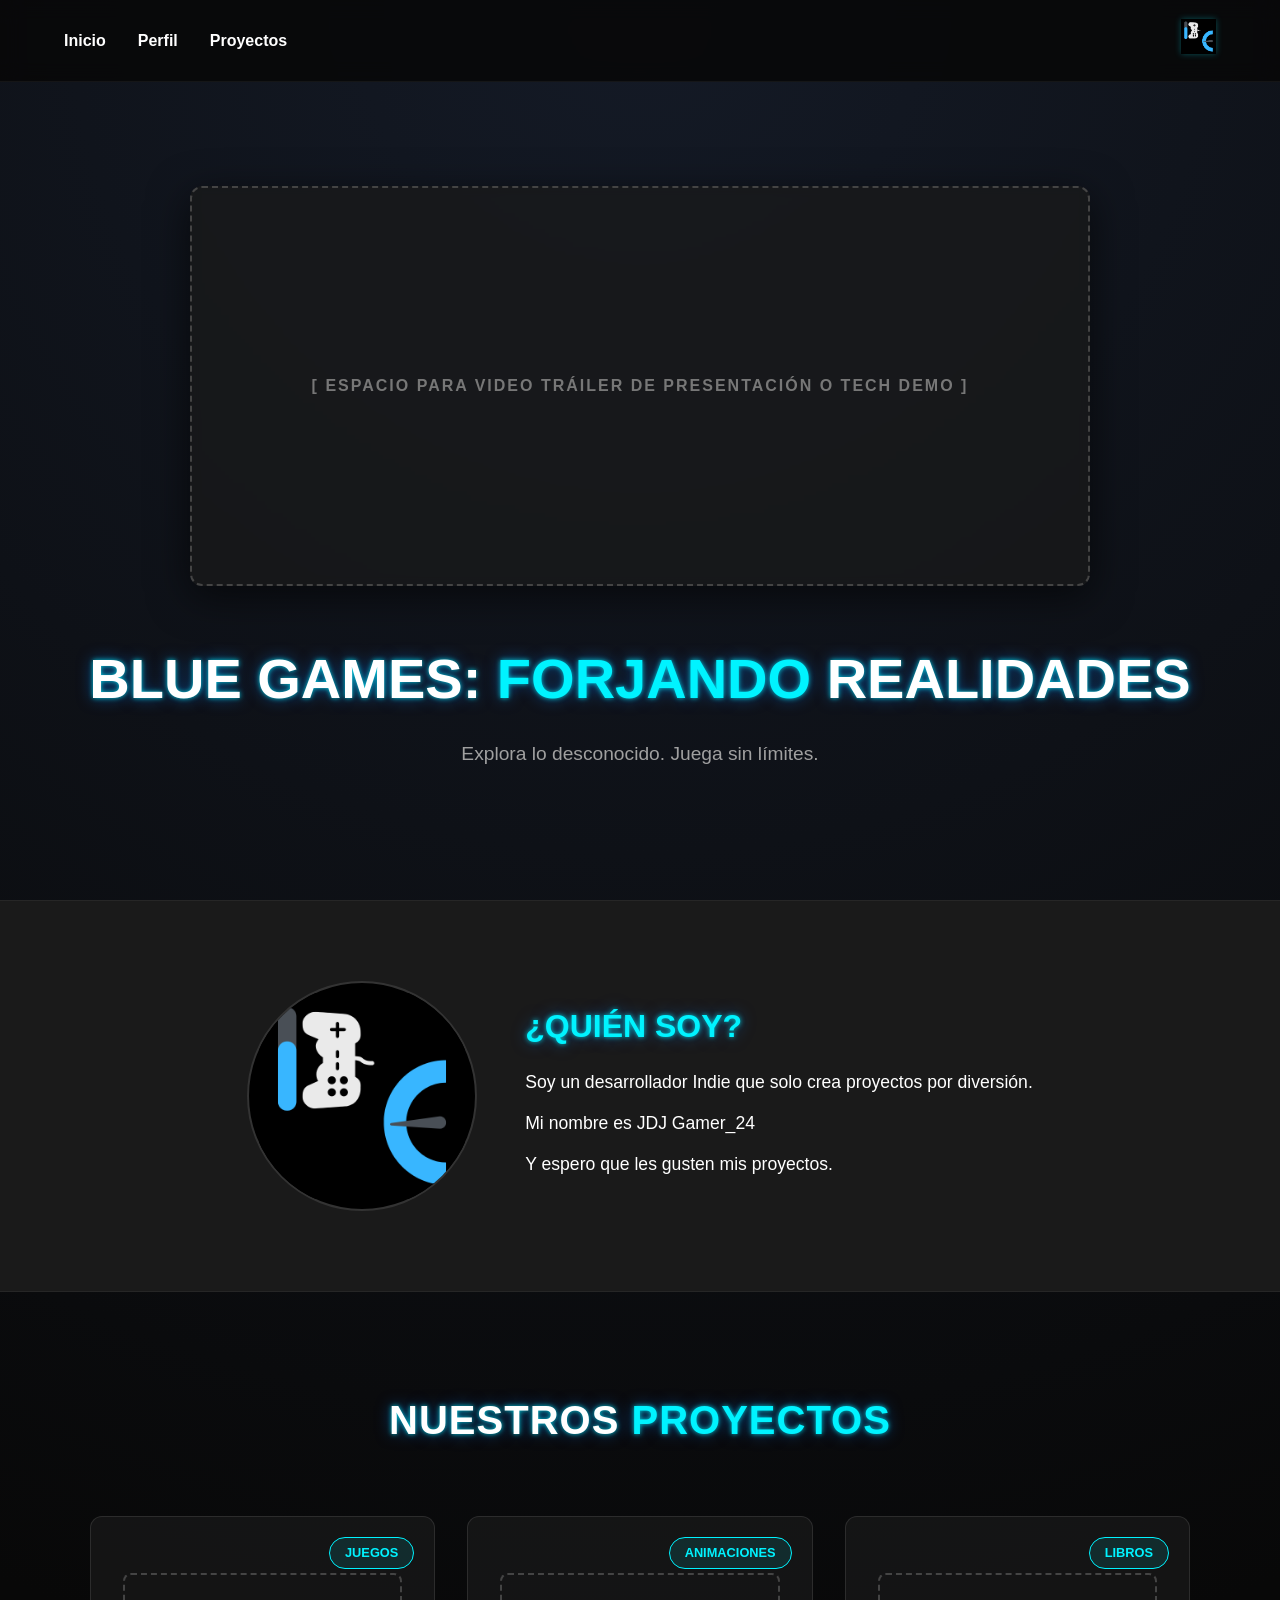
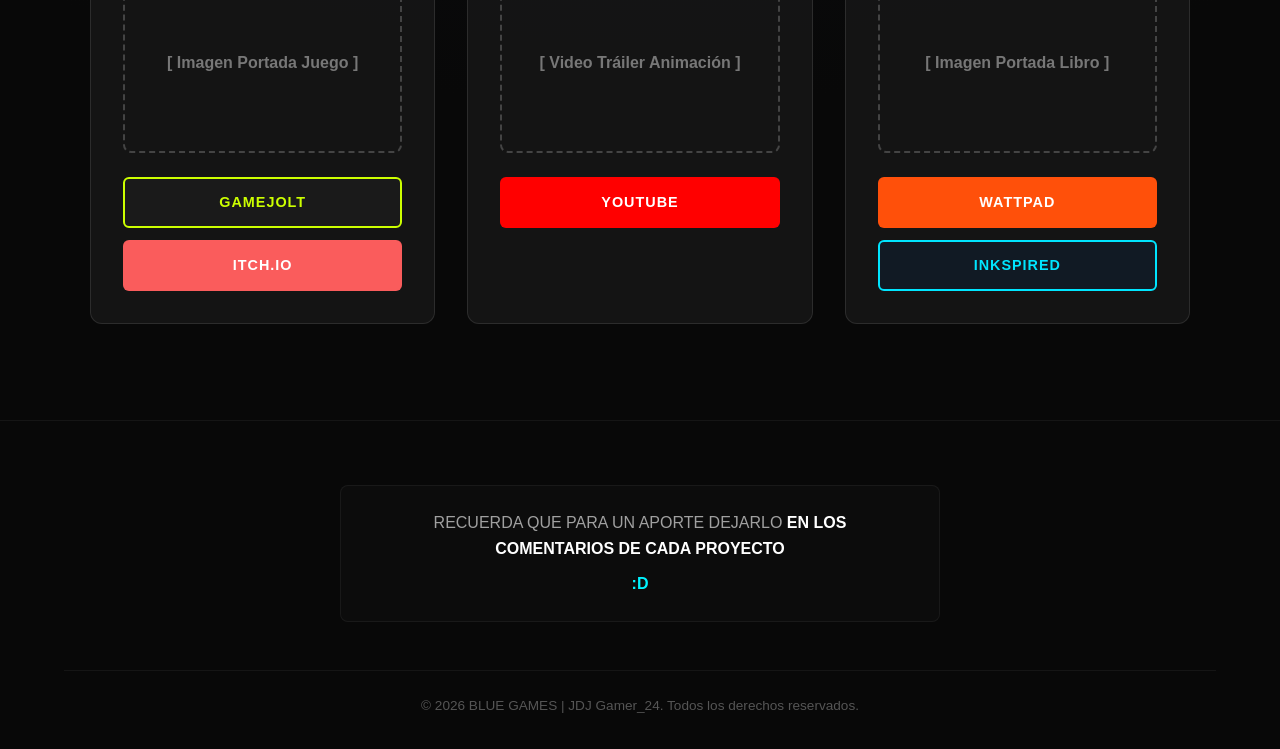
==== index.html @ 0a6d4063 "Mejoras en el diseño y actualización de Logo" ====
<!DOCTYPE html>
<html lang="es">
<head>
    <meta charset="UTF-8">
    <meta name="viewport" content="width=device-width, initial-scale=1.0">
    
    <title>Blue Games</title>
    
    <link rel="icon" type="image/png" href="assets/favicon.png?v=2">
    
    <link rel="stylesheet" href="css/style.css">
</head>
<body>

    <header>
        <nav>
            <ul>
                <li><a href="#inicio">Inicio</a></li>
                <li><a href="#sobre-mi">Perfil</a></li>
                <li><a href="#proyectos">Proyectos</a></li>
            </ul>
        </nav>
    <div class="logo-container">
        <img src="assets/favicon.png" alt="Logotipo Blue Games" class="logo-img">
    </div>
    </header>

    <section id="inicio" class="hero">
        <div class="hero-media-placeholder">
            [ Espacio para Video Tráiler de Presentación o Tech Demo ]
        </div>
        
        <h1>BLUE GAMES: <span>FORJANDO</span> REALIDADES</h1>
        <p>Explora lo desconocido. Juega sin límites.</p>
    </section>

    <section id="sobre-mi" class="about-section">
        <div class="about-container">
            <div class="profile-img-placeholder">
                <img src="assets/favicon.png" alt="Logotipo Blue Games" class="profile-avatar">
            </div>
            <div class="about-text">
                <h2>¿QUIÉN SOY?</h2>
                <p>Soy un desarrollador Indie que solo crea proyectos por diversión.</p>
                <p>Mi nombre es JDJ Gamer_24</p>
                <p>Y espero que les gusten mis proyectos.</p>
            </div>
        </div>
    </section>

    <section id="proyectos" class="games-section">
        <h2 class="section-title">NUESTROS <span>PROYECTOS</span></h2>
        
        <div class="games-grid">
            
            <div class="project-card">
                <span class="project-type-label">Juegos</span>
                <div class="project-media-placeholder">
                    [ Imagen Portada Juego ]
                </div>
                <div class="platform-btn-group">
                    <a href="https://gamejolt.com/" class="platform-btn btn-gamejolt" target="_blank">GAMEJOLT</a>
                    <a href="https://itch.io/" class="platform-btn btn-itchio" target="_blank">ITCH.IO</a>
                </div>
            </div>

            <div class="project-card">
                <span class="project-type-label">Animaciones</span>
                <div class="project-media-placeholder">
                    [ Video Tráiler Animación ]
                </div>
                <div class="platform-btn-group">
                    <a href="https://youtube.com/" class="platform-btn btn-youtube" target="_blank">YOUTUBE</a>
                </div>
            </div>

            <div class="project-card">
                <span class="project-type-label">Libros</span>
                <div class="project-media-placeholder">
                    [ Imagen Portada Libro ]
                </div>
                <div class="platform-btn-group">
                    <a href="https://wattpad.com/" class="platform-btn btn-wattpad" target="_blank">WATTPAD</a>
                    <a href="https://getinkspired.com/" class="platform-btn btn-inkspired" target="_blank">INKSPIRED</a>
                </div>
            </div>

        </div>
    </section>

    <footer>
        <div class="footer-content">
            <div class="reminder-box">
                <p class="reminder-text">
                    RECUERDA QUE PARA UN APORTE DEJARLO <strong>EN LOS COMENTARIOS DE CADA PROYECTO</strong>
                    <span class="smile">:D</span>
                </p>
            </div>
        </div>
        
        <div class="footer-bottom">
            <p class="footer-credit">&copy; 2026 BLUE GAMES | JDJ Gamer_24. Todos los derechos reservados.</p>
        </div>
    </footer>

    <script src="js/script.js"></script>
</body>
</html>
---- css/style.css ----
/* ==============================
    ESTILOS CSS 
    ============================== */
:root {
    --primary-blue: #007BFF;
    --neon-blue: #00F3FF; 
    --dark-bg: #080808;
    --dark-card-bg: #1a1a1a;
    --text-light: #ffffff;
    --text-muted: #a0a0a0;
    --glass-bg: rgba(26, 26, 26, 0.7);
    --glass-border: rgba(255, 255, 255, 0.1);
    
    /* Brillo de cajas */
    --neon-box-glow: 0 0 15px rgba(0, 243, 255, 0.3), 0 0 30px rgba(0, 123, 255, 0.2);
    
    /* --- NEÓN NIVEL 3 (El que elegiste) --- */
    --subtle-text-glow: 0 0 5px rgba(0, 243, 255, 0.8), 0 0 15px rgba(0, 123, 255, 0.5);
}

html {
    /* Desplazamiento suave al hacer clic en el menú */
    scroll-behavior: smooth;
    /* Evita que el header fijo tape el título al desplazarse */
    scroll-padding-top: 80px; 
}

* {
    margin: 0;
    padding: 0;
    box-sizing: border-box;
    font-family: 'Segoe UI', Tahoma, Geneva, Verdana, sans-serif;
}

body {
    background-color: var(--dark-bg);
    color: var(--text-light);
    line-height: 1.6;
    background-image: radial-gradient(circle at top, #141a26 0%, var(--dark-bg) 70%);
    overflow-x: hidden;
}

/* --- Cabecera --- */
header {
    background-color: rgba(8, 8, 8, 0.85); /* Un poco más oscuro para mejor lectura del menú */
    padding: 1.2rem 5%;
    display: flex;
    justify-content: space-between; 
    align-items: center;
    border-bottom: 1px solid rgba(255, 255, 255, 0.05);
    position: fixed;
    top: 0;
    width: 100%;
    z-index: 100;
    backdrop-filter: blur(10px);
}

nav ul {
    list-style: none;
    display: flex;
    gap: 2rem;
}

nav a {
    color: var(--text-light);
    text-decoration: none;
    font-weight: 600;
    transition: color 0.3s ease;
}

nav a:hover {
    color: var(--neon-blue);
}

.logo-img {
    height: 35px;
    filter: drop-shadow(0 0 3px rgba(0, 243, 255, 0.3)); 
}

/* --- Sección Principal ("Hero") --- */
.hero {
    display: flex;
    flex-direction: column;
    align-items: center;
    justify-content: center;
    text-align: center;
    min-height: 100vh;
    padding: 7rem 5% 3rem 5%;
    position: relative;
}

.hero-media-placeholder {
    background-color: var(--glass-bg);
    border: 2px dashed #444;
    display: flex;
    align-items: center;
    justify-content: center;
    color: #777;
    font-weight: bold;
    text-transform: uppercase;
    letter-spacing: 2px;
    width: 100%;
    max-width: 900px;
    height: 400px;
    border-radius: 12px;
    margin-bottom: 3rem;
    box-shadow: 0px 10px 40px rgba(0, 0, 0, 0.6);
    backdrop-filter: blur(5px);
    transition: all 0.3s ease;
    overflow: hidden;
}

.hero-media-placeholder:hover {
    border-color: var(--neon-blue);
    box-shadow: var(--neon-box-glow);
}

.hero h1 {
    font-size: 3.5rem;
    margin-bottom: 1rem;
    text-transform: uppercase;
    color: var(--text-light);
    font-weight: 800;
    text-shadow: var(--subtle-text-glow);
}

.hero h1 span {
    color: var(--neon-blue); 
}

.hero p {
    color: var(--text-muted);
    max-width: 700px;
    margin-bottom: 0.5rem;
    font-size: 1.2rem;
}

/* --- Sección Sobre Mí --- */
.about-section {
    padding: 5rem 5%;
    background-color: var(--dark-card-bg);
    border-top: 1px solid rgba(255, 255, 255, 0.05);
    border-bottom: 1px solid rgba(255, 255, 255, 0.05);
}

.about-container {
    display: flex;
    align-items: center;
    justify-content: center;
    gap: 3rem; /* ANTES: 4rem (reducido para equilibrar el logo más grande) */
    max-width: 1000px;
    margin: 0 auto;
}

.profile-img-placeholder {
    width: 230px;
    height: 230px;
    
    border-radius: 50%;
    background-color: #000000; /* Antes era var(--glass-bg) */
    
    border: 2px solid #333;
    display: flex;
    align-items: center;
    justify-content: center;
    color: #777;
    flex-shrink: 0;
    transition: border-color 0.3s ease;
    overflow: hidden;
}

/* Asegura que la imagen llene el nuevo tamaño del contenedor sin recortarse mal */
.profile-img-placeholder img {
    width: 100%;
    height: 100%;
    object-fit: contain; /* Muestra el logo completo maximizando su tamaño */
    padding: 10px; /* Pequeño margen interno para que no toque los bordes del círculo */
}

.profile-img-placeholder:hover {
    border-color: var(--neon-blue);
    box-shadow: var(--neon-box-glow);
}

.about-text h2 {
    font-size: 2rem;
    color: var(--neon-blue); 
    margin-bottom: 1rem;
    text-transform: uppercase;
    text-shadow: var(--subtle-text-glow);
}

.about-text p {
    font-size: 1.1rem;
    color: var(--text-light);
    margin-bottom: 0.8rem;
}

/* --- Sección de Mis Proyectos --- */
.games-section {
    padding: 6rem 5%;
}

.section-title {
    text-align: center;
    font-size: 2.5rem;
    margin-bottom: 4rem;
    color: var(--text-light);
    text-transform: uppercase;
    letter-spacing: 1px;
    text-shadow: var(--subtle-text-glow);
}

.section-title span {
    color: var(--neon-blue); 
}

.games-grid {
    display: grid;
    grid-template-columns: repeat(3, 1fr);
    gap: 2rem;
    max-width: 1100px;
    margin: 0 auto;
}

.project-card {
    background-color: var(--glass-bg);
    border: 1px solid var(--glass-border);
    border-radius: 12px;
    padding: 2rem;
    text-align: center;
    transition: transform 0.3s ease, border-color 0.3s ease, box-shadow 0.3s ease;
    position: relative;
}

.project-card:hover {
    transform: translateY(-8px);
    border-color: var(--neon-blue);
    box-shadow: var(--neon-box-glow);
}

.project-type-label {
    background-color: rgba(0, 243, 255, 0.1);
    color: var(--neon-blue);
    padding: 5px 15px;
    border-radius: 20px;
    text-transform: uppercase;
    font-weight: 700;
    font-size: 0.8rem;
    position: absolute;
    top: 20px;
    right: 20px;
    border: 1px solid var(--neon-blue);
}

.project-media-placeholder {
    height: 180px;
    border: 2px dashed #444;
    display: flex;
    align-items: center;
    justify-content: center;
    color: #777;
    font-weight: bold;
    margin-top: 1.5rem;
    margin-bottom: 1.5rem;
    border-radius: 8px;
    overflow: hidden; 
}

/* --- BOTONES DE PLATAFORMAS --- */
.platform-btn-group {
    display: flex;
    flex-direction: column;
    gap: 12px;
    margin-top: 1rem;
}

.platform-btn {
    padding: 12px;
    text-decoration: none;
    border-radius: 6px;
    font-weight: 800;
    text-transform: uppercase;
    transition: all 0.3s ease;
    font-size: 0.9rem;
    letter-spacing: 1px;
    border: 2px solid transparent;
}

.btn-gamejolt { background-color: #1a1a1a; color: #ccff00; border-color: #ccff00; }
.btn-gamejolt:hover { background-color: #ccff00; color: #000; box-shadow: 0 0 15px rgba(204, 255, 0, 0.4); }

.btn-itchio { background-color: #fa5c5c; color: #ffffff; }
.btn-itchio:hover { background-color: #e04a4a; box-shadow: 0 0 15px rgba(250, 92, 92, 0.5); }

.btn-youtube { background-color: #ff0000; color: #ffffff; }
.btn-youtube:hover { background-color: #cc0000; box-shadow: 0 0 15px rgba(255, 0, 0, 0.5); }

.btn-wattpad { background-color: #ff500a; color: #ffffff; }
.btn-wattpad:hover { background-color: #e04608; box-shadow: 0 0 15px rgba(255, 80, 10, 0.5); }

.btn-inkspired { background-color: #111a24; color: #00e5ff; border-color: #00e5ff; }
.btn-inkspired:hover { background-color: #00e5ff; color: #000; box-shadow: 0 0 15px rgba(0, 229, 255, 0.4); }

/* --- Footer --- */
footer {
    padding: 4rem 5% 2rem 5%;
    background-color: var(--dark-bg);
    border-top: 1px solid rgba(255, 255, 255, 0.05);
    display: flex;
    flex-direction: column;
    align-items: center;
}

.footer-content {
    text-align: center;
    max-width: 600px;
    margin-bottom: 3rem;
}

.reminder-box {
    background-color: rgba(255, 255, 255, 0.02);
    border: 1px solid rgba(255, 255, 255, 0.05);
    padding: 1.5rem 2rem;
    border-radius: 8px;
}

.reminder-text {
    color: var(--text-muted);
    font-size: 1rem;
    line-height: 1.6;
}

.reminder-text strong {
    color: var(--text-light);
    font-weight: 600;
}

.smile {
    display: block;
    margin-top: 10px;
    color: var(--neon-blue);
    font-weight: bold;
}

.footer-bottom {
    width: 100%;
    border-top: 1px solid rgba(255, 255, 255, 0.05);
    padding-top: 1.5rem;
    text-align: center;
}

.footer-credit {
    font-size: 0.85rem;
    color: #555;
}

/* ==============================
    RESPONSIVIDAD (Móviles y Tablets)
    ============================== */
@media (max-width: 900px) {
    .games-grid {
        grid-template-columns: repeat(2, 1fr); /* 2 columnas en tablets */
    }
    
    .about-container {
        flex-direction: column;
        text-align: center;
        gap: 2rem;
    }

    .hero h1 {
        font-size: 2.8rem;
    }
}

@media (max-width: 600px) {
    .games-grid {
        grid-template-columns: 1fr; /* 1 columna en móviles */
    }

    .hero h1 {
        font-size: 2.2rem;
    }

    .hero p {
        font-size: 1rem;
    }

    .hero-media-placeholder {
        height: 250px;
    }

    nav ul {
        gap: 1rem;
    }

    header {
        flex-direction: column;
        gap: 15px;
    }
}
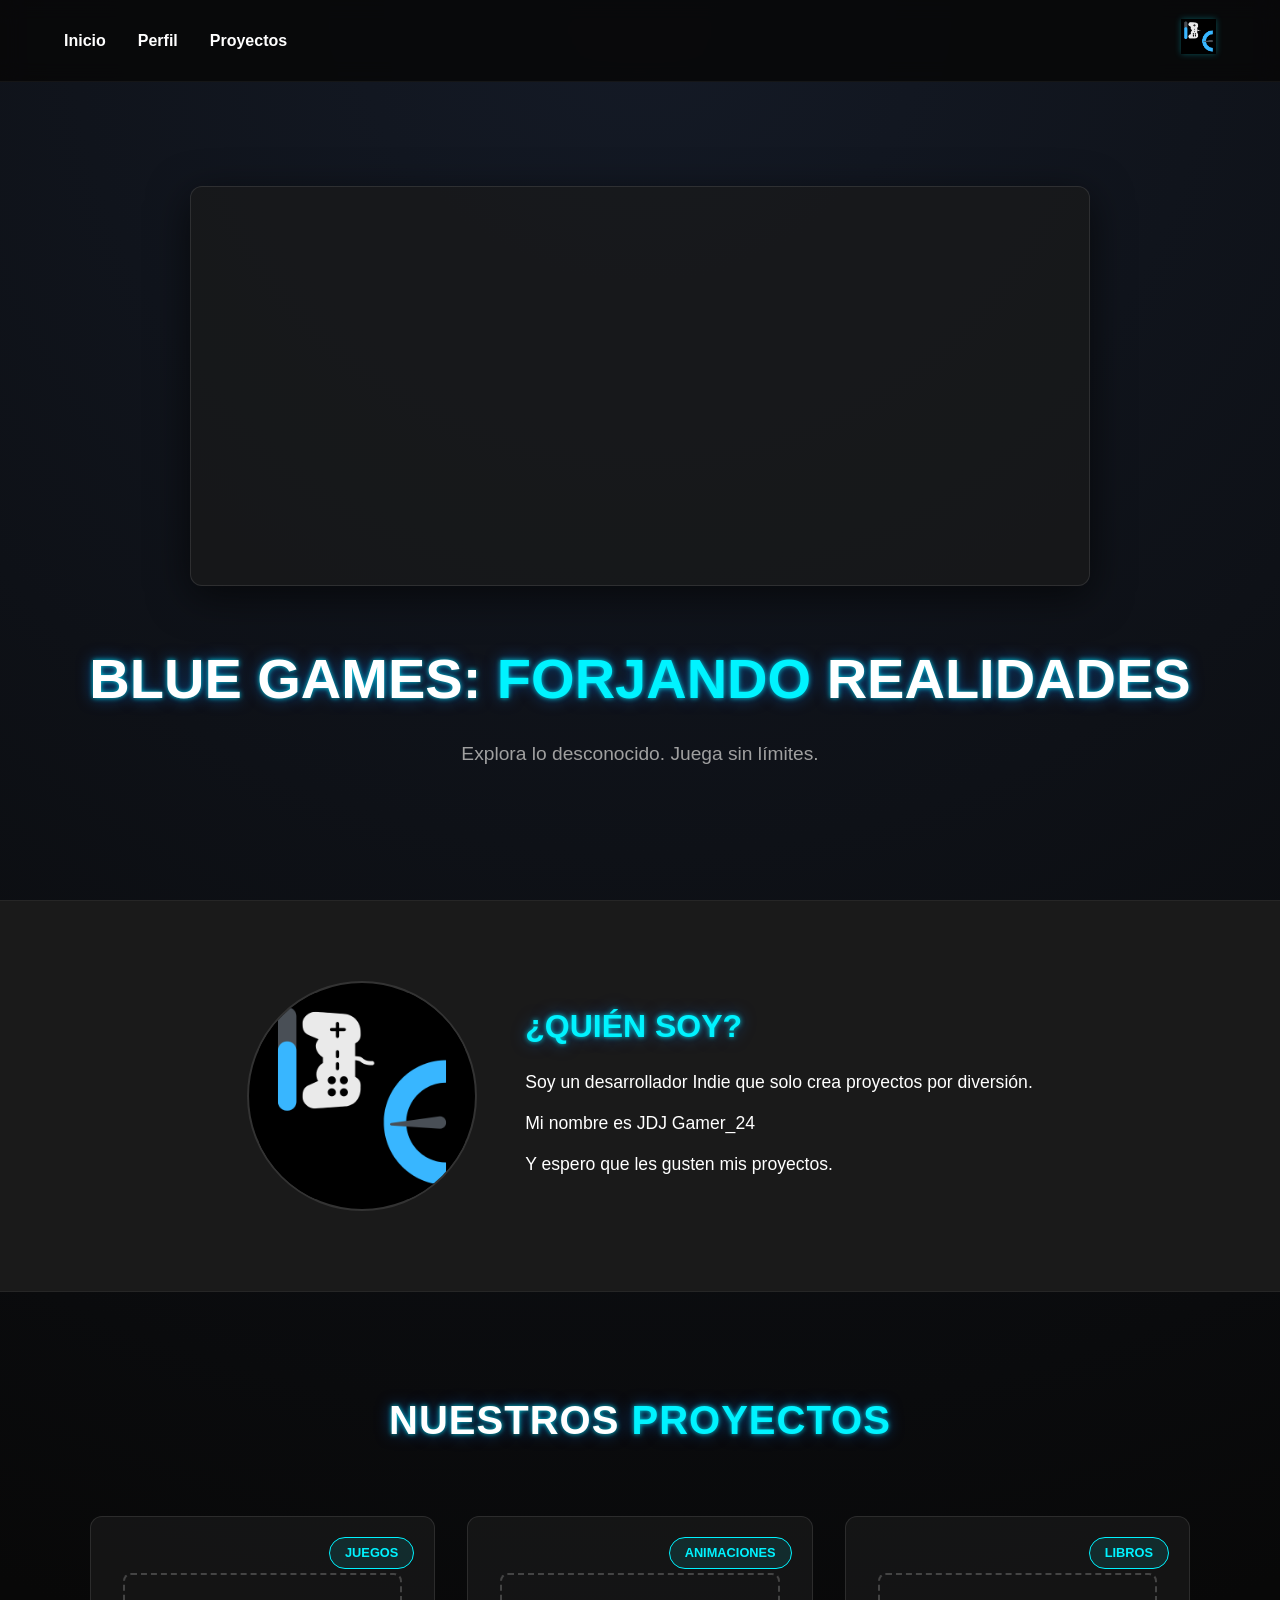
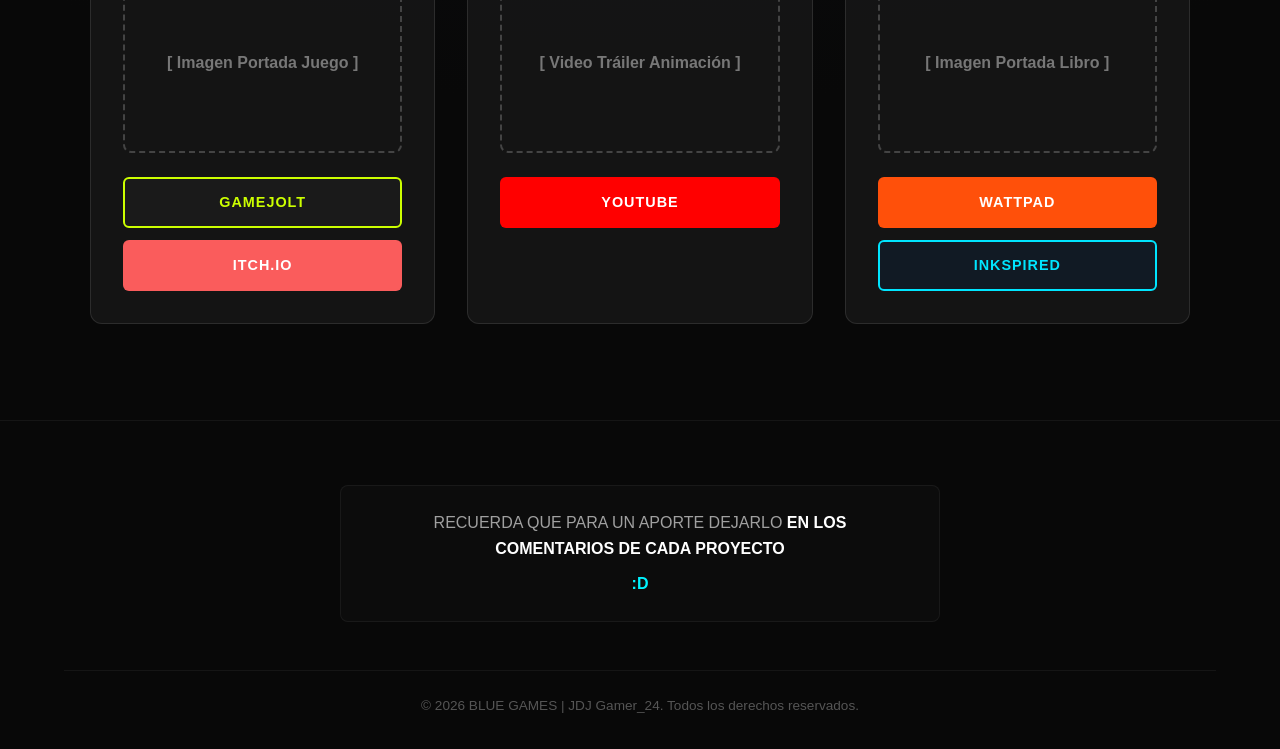
==== commit 6f1a18d1: "Se agrego trailer a la cabecera" ====
--- a/index.html
+++ b/index.html
@@ -4,7 +4,9 @@
     <meta charset="UTF-8">
     <meta name="viewport" content="width=device-width, initial-scale=1.0">
     
-    <title>Blue Games</title>
+    <title>Blue Games | Estudio Indie de Videojuegos</title>
+    <meta name="description" content="Blue Games es un estudio de desarrollo independiente creado por JDJ Gamer_24. Descubre nuestros proyectos, animaciones y juegos originales.">
+    <meta name="keywords" content="Blue Games, juegos indie, desarrollador independiente, JDJ Gamer_24, videojuegos, animaciones, libro">
     
     <link rel="icon" type="image/png" href="assets/favicon.png?v=2">
     
@@ -26,8 +28,11 @@
     </header>
 
     <section id="inicio" class="hero">
-        <div class="hero-media-placeholder">
-            [ Espacio para Video Tráiler de Presentación o Tech Demo ]
+        <div class="hero-video-container">
+            <video autoplay loop muted playsinline class="hero-video">
+                <source src="assets/trailer.mp4" type="video/mp4">
+                Tu navegador no soporta videos HTML5.
+            </video>
         </div>
         
         <h1>BLUE GAMES: <span>FORJANDO</span> REALIDADES</h1>
@@ -59,8 +64,8 @@
                     [ Imagen Portada Juego ]
                 </div>
                 <div class="platform-btn-group">
-                    <a href="https://gamejolt.com/" class="platform-btn btn-gamejolt" target="_blank">GAMEJOLT</a>
-                    <a href="https://itch.io/" class="platform-btn btn-itchio" target="_blank">ITCH.IO</a>
+                    <a href="https://gamejolt.com/@JDJGamer_24" class="platform-btn btn-gamejolt" target="_blank">GAMEJOLT</a>
+                    <a href="https://jdj-gamer-24.itch.io/" class="platform-btn btn-itchio" target="_blank">ITCH.IO</a>
                 </div>
             </div>
 
@@ -70,7 +75,7 @@
                     [ Video Tráiler Animación ]
                 </div>
                 <div class="platform-btn-group">
-                    <a href="https://youtube.com/" class="platform-btn btn-youtube" target="_blank">YOUTUBE</a>
+                    <a href="https://www.youtube.com/channel/UC-xmmpZB56kNmQFjm4UxVtw" class="platform-btn btn-youtube" target="_blank">YOUTUBE</a>
                 </div>
             </div>
 
@@ -80,8 +85,8 @@
                     [ Imagen Portada Libro ]
                 </div>
                 <div class="platform-btn-group">
-                    <a href="https://wattpad.com/" class="platform-btn btn-wattpad" target="_blank">WATTPAD</a>
-                    <a href="https://getinkspired.com/" class="platform-btn btn-inkspired" target="_blank">INKSPIRED</a>
+                    <a href="https://www.wattpad.com/user/JDJGamer_2416" class="platform-btn btn-wattpad" target="_blank">WATTPAD</a>
+                    <a href="https://getinkspired.com/u/jdj-gamer_21/" class="platform-btn btn-inkspired" target="_blank">INKSPIRED</a>
                 </div>
             </div>
 
--- a/css/style.css
+++ b/css/style.css
@@ -89,30 +89,29 @@
     position: relative;
 }
 
-.hero-media-placeholder {
-    background-color: var(--glass-bg);
-    border: 2px dashed #444;
-    display: flex;
-    align-items: center;
-    justify-content: center;
-    color: #777;
-    font-weight: bold;
-    text-transform: uppercase;
-    letter-spacing: 2px;
+.hero-video-container {
     width: 100%;
     max-width: 900px;
     height: 400px;
     border-radius: 12px;
     margin-bottom: 3rem;
+    background-color: var(--glass-bg);
+    border: 1px solid var(--glass-border); /* Borde sutil y elegante en vez de punteado */
     box-shadow: 0px 10px 40px rgba(0, 0, 0, 0.6);
-    backdrop-filter: blur(5px);
+    overflow: hidden; /* Esto es vital para que el video no tape las esquinas redondeadas */
     transition: all 0.3s ease;
-    overflow: hidden;
-}
-
-.hero-media-placeholder:hover {
+}
+
+.hero-video-container:hover {
     border-color: var(--neon-blue);
     box-shadow: var(--neon-box-glow);
+}
+
+.hero-video {
+    width: 100%;
+    height: 100%;
+    object-fit: cover; /* Hace que el video se adapte llenando el contenedor sin estirarse */
+    display: block;
 }
 
 .hero h1 {
@@ -387,7 +386,7 @@
         font-size: 1rem;
     }
 
-    .hero-media-placeholder {
+    .hero-video-container {
         height: 250px;
     }
 
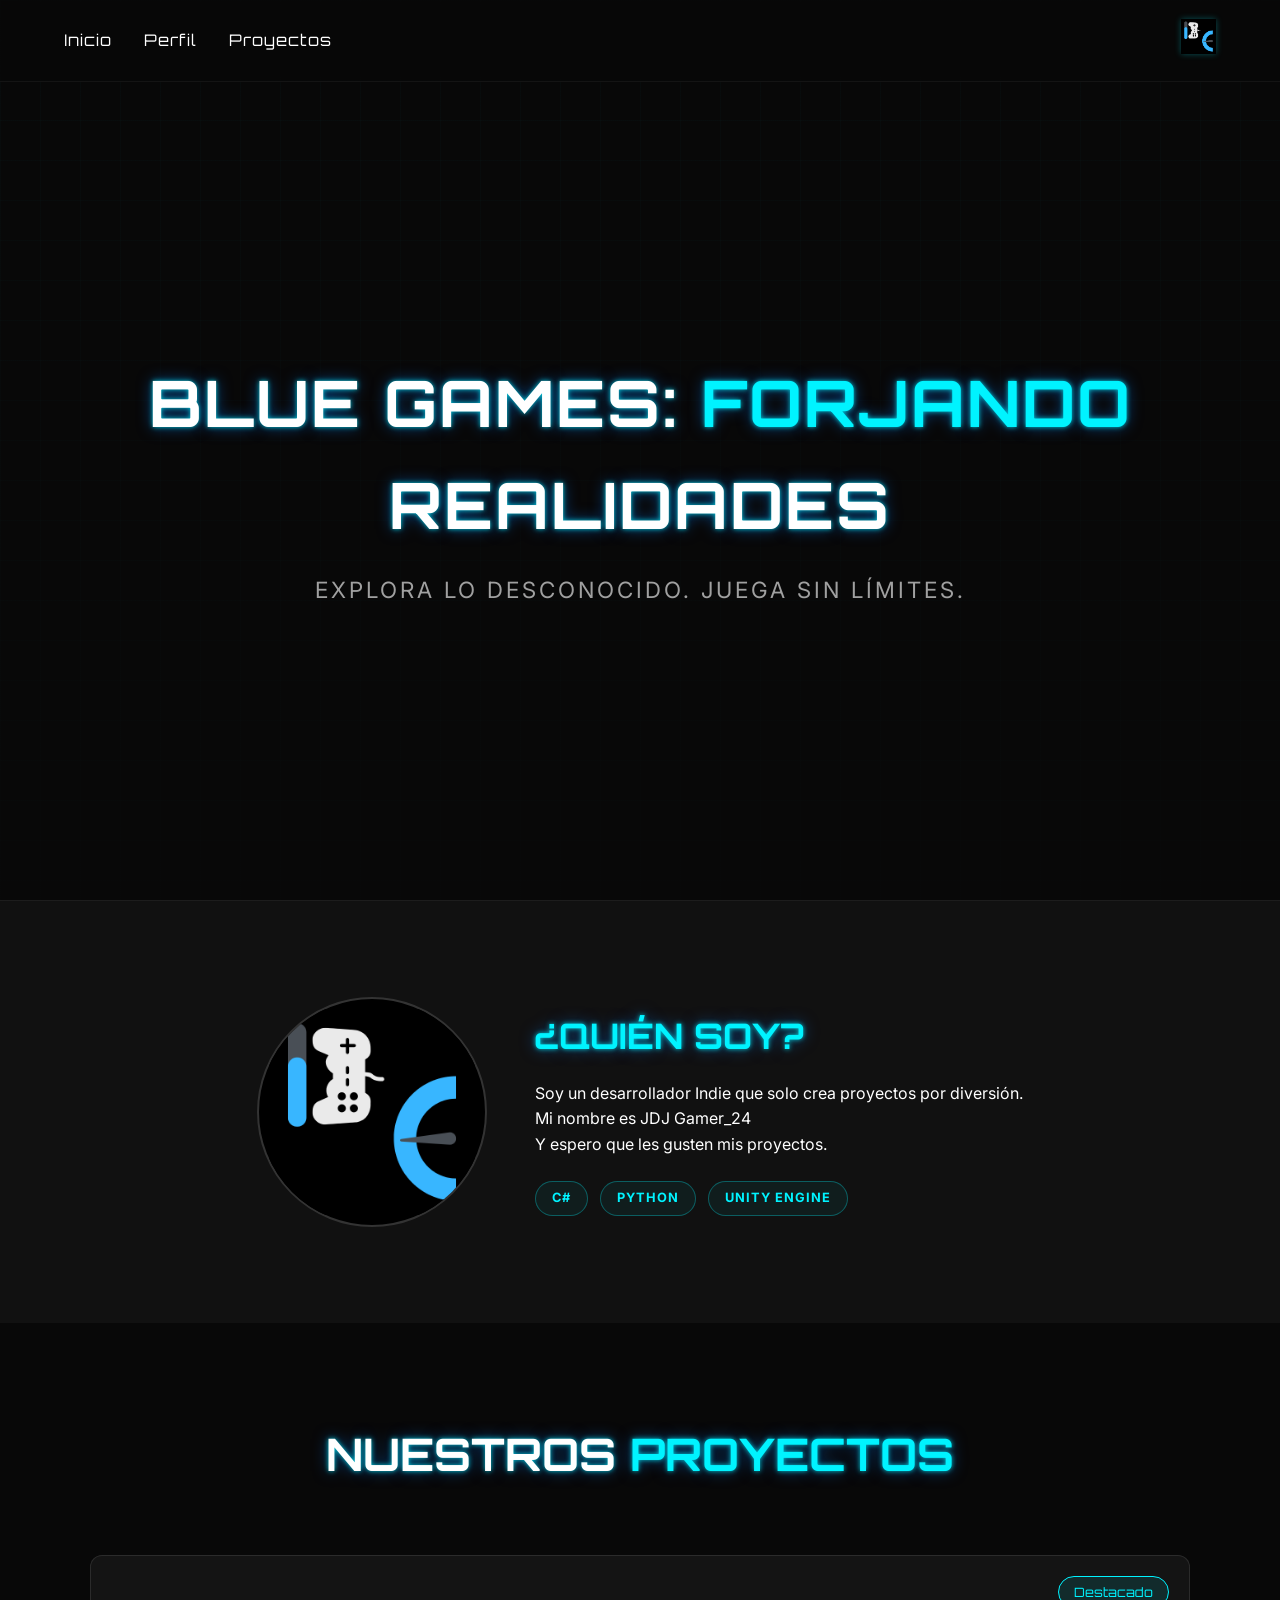
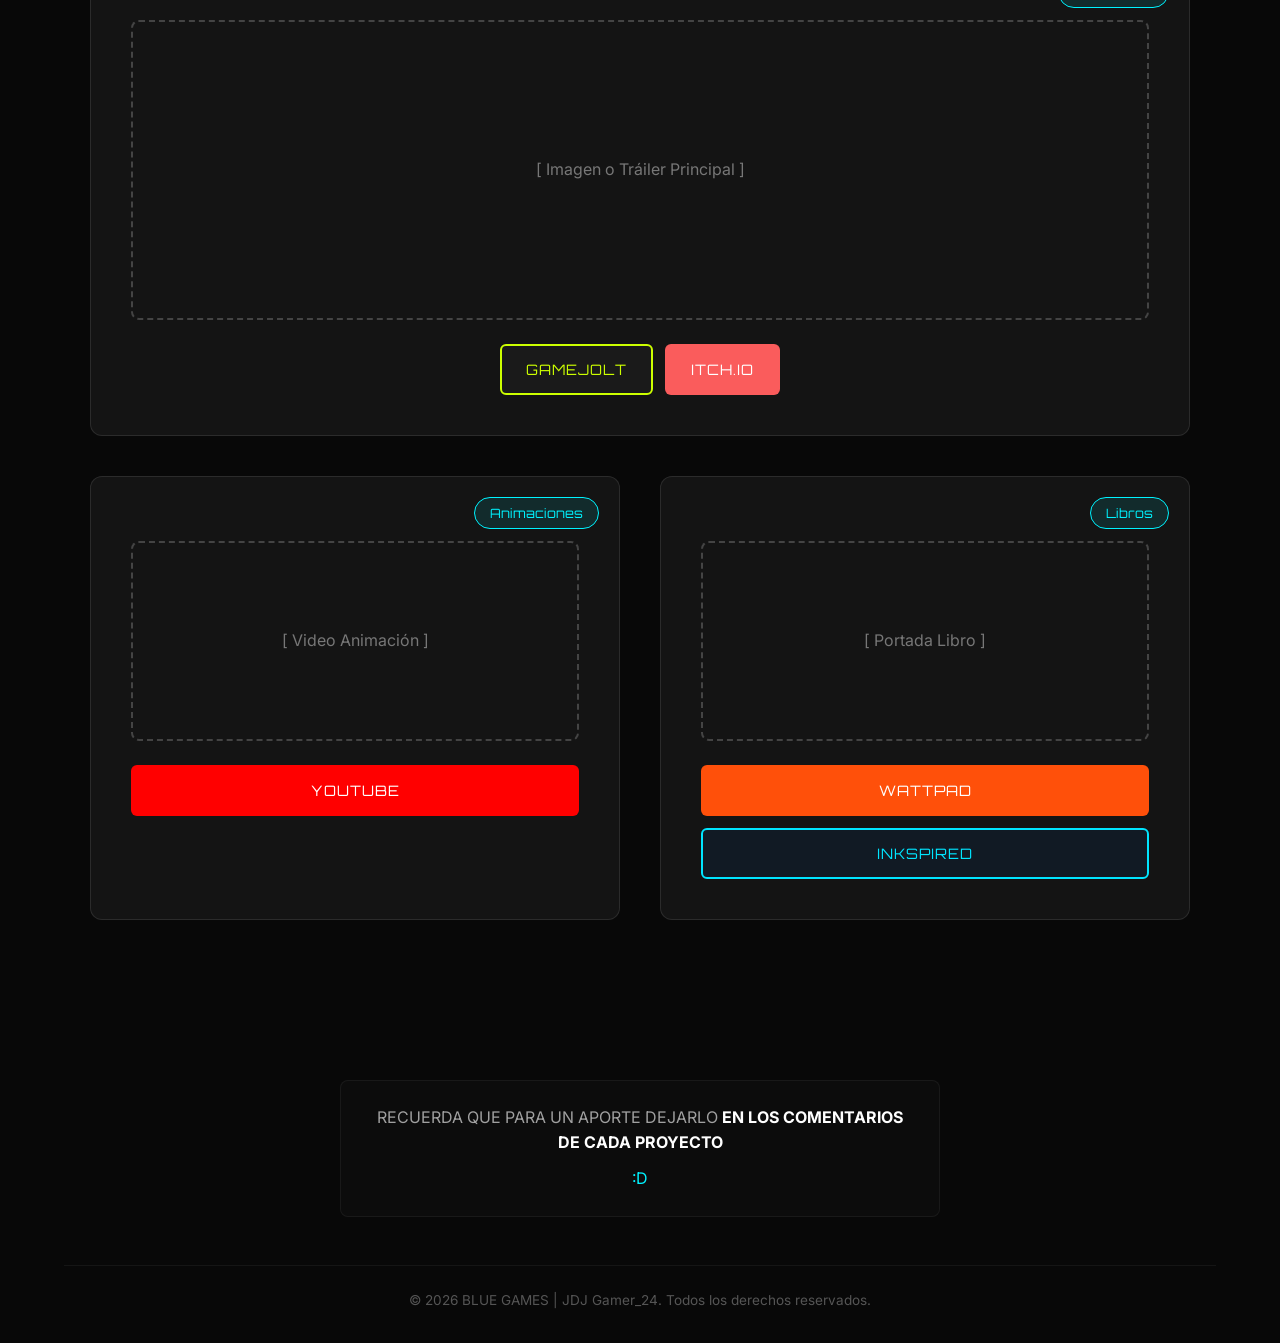
==== commit f3d0840c: "Prueba de nuevo diseño 1" ====
--- a/index.html
+++ b/index.html
@@ -4,12 +4,12 @@
     <meta charset="UTF-8">
     <meta name="viewport" content="width=device-width, initial-scale=1.0">
     
-    <title>Blue Games | Estudio Indie de Videojuegos</title>
-    <meta name="description" content="Blue Games es un estudio de desarrollo independiente creado por JDJ Gamer_24. Descubre nuestros proyectos, animaciones y juegos originales.">
-    <meta name="keywords" content="Blue Games, juegos indie, desarrollador independiente, JDJ Gamer_24, videojuegos, animaciones, libro">
+    <link rel="preconnect" href="https://fonts.googleapis.com">
+    <link rel="preconnect" href="https://fonts.gstatic.com" crossorigin>
+    <link href="https://fonts.googleapis.com/css2?family=Inter:wght@400;600&family=Orbitron:wght@700;900&display=swap" rel="stylesheet">
     
+    <title>Blue Games | Forjando realidades</title>
     <link rel="icon" type="image/png" href="assets/favicon.png?v=2">
-    
     <link rel="stylesheet" href="css/style.css">
 </head>
 <body>
@@ -22,25 +22,25 @@
                 <li><a href="#proyectos">Proyectos</a></li>
             </ul>
         </nav>
-    <div class="logo-container">
-        <img src="assets/favicon.png" alt="Logotipo Blue Games" class="logo-img">
-    </div>
+        <div class="logo-container">
+            <img src="assets/favicon.png" alt="Logotipo Blue Games" class="logo-img">
+        </div>
     </header>
 
     <section id="inicio" class="hero">
-        <div class="hero-video-container">
-            <video autoplay loop muted playsinline class="hero-video">
-                <source src="assets/trailer.mp4" type="video/mp4">
-                Tu navegador no soporta videos HTML5.
-            </video>
+        <video autoplay loop muted playsinline class="hero-video-bg">
+            <source src="assets/trailer.mp4" type="video/mp4">
+        </video>
+        <div class="hero-overlay"></div>
+        
+        <div class="hero-content oculto">
+            <h1>BLUE GAMES: <span>FORJANDO</span> REALIDADES</h1>
+            <p class="hero-slogan">Explora lo desconocido. Juega sin límites.</p>
         </div>
-        
-        <h1>BLUE GAMES: <span>FORJANDO</span> REALIDADES</h1>
-        <p>Explora lo desconocido. Juega sin límites.</p>
     </section>
 
     <section id="sobre-mi" class="about-section">
-        <div class="about-container">
+        <div class="about-container oculto">
             <div class="profile-img-placeholder">
                 <img src="assets/favicon.png" alt="Logotipo Blue Games" class="profile-avatar">
             </div>
@@ -49,52 +49,56 @@
                 <p>Soy un desarrollador Indie que solo crea proyectos por diversión.</p>
                 <p>Mi nombre es JDJ Gamer_24</p>
                 <p>Y espero que les gusten mis proyectos.</p>
+                
+                <div class="tech-stack">
+                    <span class="tech-badge">C#</span>
+                    <span class="tech-badge">PYTHON</span>
+                    <span class="tech-badge">UNITY ENGINE</span>
+                </div>
             </div>
         </div>
     </section>
 
     <section id="proyectos" class="games-section">
-        <h2 class="section-title">NUESTROS <span>PROYECTOS</span></h2>
+        <h2 class="section-title oculto">NUESTROS <span>PROYECTOS</span></h2>
         
         <div class="games-grid">
-            
-            <div class="project-card">
-                <span class="project-type-label">Juegos</span>
+            <div class="project-card featured-project oculto">
+                <span class="project-type-label">Destacado</span>
                 <div class="project-media-placeholder">
-                    [ Imagen Portada Juego ]
+                    [ Imagen o Tráiler Principal ]
                 </div>
-                <div class="platform-btn-group">
-                    <a href="https://gamejolt.com/@JDJGamer_24" class="platform-btn btn-gamejolt" target="_blank">GAMEJOLT</a>
-                    <a href="https://jdj-gamer-24.itch.io/" class="platform-btn btn-itchio" target="_blank">ITCH.IO</a>
+                <div class="platform-btn-group row-buttons">
+                    <a href="https://gamejolt.com/" class="platform-btn btn-gamejolt" target="_blank">GAMEJOLT</a>
+                    <a href="https://itch.io/" class="platform-btn btn-itchio" target="_blank">ITCH.IO</a>
                 </div>
             </div>
 
-            <div class="project-card">
+            <div class="project-card oculto">
                 <span class="project-type-label">Animaciones</span>
                 <div class="project-media-placeholder">
-                    [ Video Tráiler Animación ]
+                    [ Video Animación ]
                 </div>
                 <div class="platform-btn-group">
-                    <a href="https://www.youtube.com/channel/UC-xmmpZB56kNmQFjm4UxVtw" class="platform-btn btn-youtube" target="_blank">YOUTUBE</a>
+                    <a href="https://youtube.com/" class="platform-btn btn-youtube" target="_blank">YOUTUBE</a>
                 </div>
             </div>
 
-            <div class="project-card">
+            <div class="project-card oculto">
                 <span class="project-type-label">Libros</span>
                 <div class="project-media-placeholder">
-                    [ Imagen Portada Libro ]
+                    [ Portada Libro ]
                 </div>
                 <div class="platform-btn-group">
-                    <a href="https://www.wattpad.com/user/JDJGamer_2416" class="platform-btn btn-wattpad" target="_blank">WATTPAD</a>
-                    <a href="https://getinkspired.com/u/jdj-gamer_21/" class="platform-btn btn-inkspired" target="_blank">INKSPIRED</a>
+                    <a href="https://wattpad.com/" class="platform-btn btn-wattpad" target="_blank">WATTPAD</a>
+                    <a href="https://getinkspired.com/" class="platform-btn btn-inkspired" target="_blank">INKSPIRED</a>
                 </div>
             </div>
-
         </div>
     </section>
 
     <footer>
-        <div class="footer-content">
+        <div class="footer-content oculto">
             <div class="reminder-box">
                 <p class="reminder-text">
                     RECUERDA QUE PARA UN APORTE DEJARLO <strong>EN LOS COMENTARIOS DE CADA PROYECTO</strong>
@@ -102,7 +106,6 @@
                 </p>
             </div>
         </div>
-        
         <div class="footer-bottom">
             <p class="footer-credit">&copy; 2026 BLUE GAMES | JDJ Gamer_24. Todos los derechos reservados.</p>
         </div>
--- a/css/style.css
+++ b/css/style.css
@@ -1,27 +1,18 @@
-/* ==============================
-    ESTILOS CSS 
-    ============================== */
 :root {
     --primary-blue: #007BFF;
     --neon-blue: #00F3FF; 
     --dark-bg: #080808;
-    --dark-card-bg: #1a1a1a;
+    --dark-card-bg: #111;
     --text-light: #ffffff;
     --text-muted: #a0a0a0;
     --glass-bg: rgba(26, 26, 26, 0.7);
     --glass-border: rgba(255, 255, 255, 0.1);
-    
-    /* Brillo de cajas */
     --neon-box-glow: 0 0 15px rgba(0, 243, 255, 0.3), 0 0 30px rgba(0, 123, 255, 0.2);
-    
-    /* --- NEÓN NIVEL 3 (El que elegiste) --- */
     --subtle-text-glow: 0 0 5px rgba(0, 243, 255, 0.8), 0 0 15px rgba(0, 123, 255, 0.5);
 }
 
 html {
-    /* Desplazamiento suave al hacer clic en el menú */
     scroll-behavior: smooth;
-    /* Evita que el header fijo tape el título al desplazarse */
     scroll-padding-top: 80px; 
 }
 
@@ -29,20 +20,31 @@
     margin: 0;
     padding: 0;
     box-sizing: border-box;
-    font-family: 'Segoe UI', Tahoma, Geneva, Verdana, sans-serif;
 }
 
 body {
     background-color: var(--dark-bg);
     color: var(--text-light);
     line-height: 1.6;
-    background-image: radial-gradient(circle at top, #141a26 0%, var(--dark-bg) 70%);
+    /* Tipografía secundaria global */
+    font-family: 'Inter', sans-serif; 
+    
+    /* Fondo con textura de cuadrícula Blueprint */
+    background-image: 
+        linear-gradient(rgba(0, 243, 255, 0.03) 1px, transparent 1px),
+        linear-gradient(90deg, rgba(0, 243, 255, 0.03) 1px, transparent 1px);
+    background-size: 40px 40px;
+    background-attachment: fixed;
     overflow-x: hidden;
 }
 
-/* --- Cabecera --- */
+/* Tipografía de Títulos */
+h1, h2, .section-title, .project-type-label, .platform-btn, nav a {
+    font-family: 'Orbitron', sans-serif;
+}
+
 header {
-    background-color: rgba(8, 8, 8, 0.85); /* Un poco más oscuro para mejor lectura del menú */
+    background-color: rgba(8, 8, 8, 0.9);
     padding: 1.2rem 5%;
     display: flex;
     justify-content: space-between; 
@@ -55,98 +57,84 @@
     backdrop-filter: blur(10px);
 }
 
-nav ul {
-    list-style: none;
-    display: flex;
-    gap: 2rem;
-}
-
+nav ul { list-style: none; display: flex; gap: 2rem; }
 nav a {
     color: var(--text-light);
     text-decoration: none;
-    font-weight: 600;
+    letter-spacing: 1px;
     transition: color 0.3s ease;
 }
-
-nav a:hover {
-    color: var(--neon-blue);
-}
-
-.logo-img {
-    height: 35px;
-    filter: drop-shadow(0 0 3px rgba(0, 243, 255, 0.3)); 
-}
-
-/* --- Sección Principal ("Hero") --- */
+nav a:hover { color: var(--neon-blue); }
+.logo-img { height: 35px; filter: drop-shadow(0 0 3px rgba(0, 243, 255, 0.3)); }
+
+/* --- SECCIÓN HERO (PANTALLA COMPLETA) --- */
 .hero {
-    display: flex;
-    flex-direction: column;
-    align-items: center;
-    justify-content: center;
-    text-align: center;
+    position: relative;
+    display: flex;
+    align-items: center;
+    justify-content: center;
     min-height: 100vh;
-    padding: 7rem 5% 3rem 5%;
-    position: relative;
-}
-
-.hero-video-container {
-    width: 100%;
-    max-width: 900px;
-    height: 400px;
-    border-radius: 12px;
-    margin-bottom: 3rem;
-    background-color: var(--glass-bg);
-    border: 1px solid var(--glass-border); /* Borde sutil y elegante en vez de punteado */
-    box-shadow: 0px 10px 40px rgba(0, 0, 0, 0.6);
-    overflow: hidden; /* Esto es vital para que el video no tape las esquinas redondeadas */
-    transition: all 0.3s ease;
-}
-
-.hero-video-container:hover {
-    border-color: var(--neon-blue);
-    box-shadow: var(--neon-box-glow);
-}
-
-.hero-video {
+    width: 100vw;
+    padding: 0 5%;
+    overflow: hidden;
+}
+
+.hero-video-bg {
+    position: absolute;
+    top: 0;
+    left: 0;
     width: 100%;
     height: 100%;
-    object-fit: cover; /* Hace que el video se adapte llenando el contenedor sin estirarse */
-    display: block;
+    object-fit: cover;
+    z-index: -2;
+}
+
+.hero-overlay {
+    position: absolute;
+    top: 0;
+    left: 0;
+    width: 100%;
+    height: 100%;
+    background: linear-gradient(to bottom, rgba(8,8,8,0.4) 0%, rgba(8,8,8,0.9) 100%);
+    z-index: -1;
+}
+
+.hero-content {
+    text-align: center;
+    z-index: 1;
+    margin-top: 60px;
 }
 
 .hero h1 {
-    font-size: 3.5rem;
+    font-size: 4rem;
     margin-bottom: 1rem;
     text-transform: uppercase;
     color: var(--text-light);
-    font-weight: 800;
     text-shadow: var(--subtle-text-glow);
-}
-
-.hero h1 span {
-    color: var(--neon-blue); 
-}
-
-.hero p {
+    letter-spacing: 2px;
+}
+
+.hero h1 span { color: var(--neon-blue); }
+
+.hero-slogan {
     color: var(--text-muted);
-    max-width: 700px;
-    margin-bottom: 0.5rem;
-    font-size: 1.2rem;
-}
-
-/* --- Sección Sobre Mí --- */
+    font-size: 1.4rem;
+    letter-spacing: 3px;
+    text-transform: uppercase;
+}
+
+/* --- SECCIÓN SOBRE MÍ --- */
 .about-section {
-    padding: 5rem 5%;
+    padding: 6rem 5%;
     background-color: var(--dark-card-bg);
     border-top: 1px solid rgba(255, 255, 255, 0.05);
-    border-bottom: 1px solid rgba(255, 255, 255, 0.05);
 }
 
 .about-container {
     display: flex;
     align-items: center;
     justify-content: center;
-    gap: 3rem; /* ANTES: 4rem (reducido para equilibrar el logo más grande) */
+    gap: 3rem;
     max-width: 1000px;
     margin: 0 auto;
 }
@@ -154,26 +142,22 @@
 .profile-img-placeholder {
     width: 230px;
     height: 230px;
-    
     border-radius: 50%;
-    background-color: #000000; /* Antes era var(--glass-bg) */
-    
+    background-color: #000000;
     border: 2px solid #333;
     display: flex;
     align-items: center;
     justify-content: center;
-    color: #777;
     flex-shrink: 0;
+    overflow: hidden;
     transition: border-color 0.3s ease;
-    overflow: hidden;
-}
-
-/* Asegura que la imagen llene el nuevo tamaño del contenedor sin recortarse mal */
+}
+
 .profile-img-placeholder img {
     width: 100%;
     height: 100%;
-    object-fit: contain; /* Muestra el logo completo maximizando su tamaño */
-    padding: 10px; /* Pequeño margen interno para que no toque los bordes del círculo */
+    object-fit: contain;
+    padding: 10px;
 }
 
 .profile-img-placeholder:hover {
@@ -182,54 +166,73 @@
 }
 
 .about-text h2 {
-    font-size: 2rem;
+    font-size: 2.2rem;
     color: var(--neon-blue); 
     margin-bottom: 1rem;
-    text-transform: uppercase;
     text-shadow: var(--subtle-text-glow);
 }
 
-.about-text p {
-    font-size: 1.1rem;
-    color: var(--text-light);
-    margin-bottom: 0.8rem;
-}
-
-/* --- Sección de Mis Proyectos --- */
-.games-section {
-    padding: 6rem 5%;
-}
-
+/* Insignias Stack Tecnológico */
+.tech-stack {
+    display: flex;
+    gap: 12px;
+    margin-top: 1.5rem;
+    flex-wrap: wrap;
+}
+
+.tech-badge {
+    background-color: rgba(0, 243, 255, 0.05);
+    border: 1px solid rgba(0, 243, 255, 0.3);
+    color: var(--neon-blue);
+    padding: 6px 16px;
+    border-radius: 20px;
+    font-size: 0.8rem;
+    font-weight: 700;
+    letter-spacing: 1px;
+}
+
+/* --- SECCIÓN DE PROYECTOS --- */
+.games-section { padding: 6rem 5%; }
 .section-title {
     text-align: center;
-    font-size: 2.5rem;
+    font-size: 2.8rem;
     margin-bottom: 4rem;
     color: var(--text-light);
-    text-transform: uppercase;
-    letter-spacing: 1px;
     text-shadow: var(--subtle-text-glow);
 }
-
-.section-title span {
-    color: var(--neon-blue); 
-}
+.section-title span { color: var(--neon-blue); }
 
 .games-grid {
     display: grid;
-    grid-template-columns: repeat(3, 1fr);
-    gap: 2rem;
+    grid-template-columns: repeat(2, 1fr);
+    gap: 2.5rem;
     max-width: 1100px;
     margin: 0 auto;
+}
+
+/* Modificador para Proyecto Destacado */
+.featured-project {
+    grid-column: 1 / -1; /* Ocupa todo el ancho disponible */
+}
+
+.featured-project .project-media-placeholder {
+    height: 300px; /* Más alto que los normales */
+}
+
+.row-buttons {
+    flex-direction: row !important;
+    justify-content: center;
 }
 
 .project-card {
     background-color: var(--glass-bg);
     border: 1px solid var(--glass-border);
     border-radius: 12px;
-    padding: 2rem;
+    padding: 2.5rem;
     text-align: center;
+    position: relative;
     transition: transform 0.3s ease, border-color 0.3s ease, box-shadow 0.3s ease;
-    position: relative;
+    backdrop-filter: blur(5px);
 }
 
 .project-card:hover {
@@ -243,8 +246,6 @@
     color: var(--neon-blue);
     padding: 5px 15px;
     border-radius: 20px;
-    text-transform: uppercase;
-    font-weight: 700;
     font-size: 0.8rem;
     position: absolute;
     top: 20px;
@@ -253,149 +254,81 @@
 }
 
 .project-media-placeholder {
-    height: 180px;
+    height: 200px;
     border: 2px dashed #444;
     display: flex;
     align-items: center;
     justify-content: center;
     color: #777;
-    font-weight: bold;
-    margin-top: 1.5rem;
-    margin-bottom: 1.5rem;
+    margin: 1.5rem 0;
     border-radius: 8px;
-    overflow: hidden; 
-}
-
-/* --- BOTONES DE PLATAFORMAS --- */
-.platform-btn-group {
-    display: flex;
-    flex-direction: column;
-    gap: 12px;
-    margin-top: 1rem;
-}
-
+}
+
+/* Botones de Plataformas */
+.platform-btn-group { display: flex; flex-direction: column; gap: 12px; }
 .platform-btn {
-    padding: 12px;
+    padding: 12px 24px;
     text-decoration: none;
     border-radius: 6px;
-    font-weight: 800;
-    text-transform: uppercase;
-    transition: all 0.3s ease;
     font-size: 0.9rem;
     letter-spacing: 1px;
     border: 2px solid transparent;
-}
-
+    transition: all 0.3s ease;
+}
 .btn-gamejolt { background-color: #1a1a1a; color: #ccff00; border-color: #ccff00; }
 .btn-gamejolt:hover { background-color: #ccff00; color: #000; box-shadow: 0 0 15px rgba(204, 255, 0, 0.4); }
-
 .btn-itchio { background-color: #fa5c5c; color: #ffffff; }
 .btn-itchio:hover { background-color: #e04a4a; box-shadow: 0 0 15px rgba(250, 92, 92, 0.5); }
-
 .btn-youtube { background-color: #ff0000; color: #ffffff; }
 .btn-youtube:hover { background-color: #cc0000; box-shadow: 0 0 15px rgba(255, 0, 0, 0.5); }
-
 .btn-wattpad { background-color: #ff500a; color: #ffffff; }
 .btn-wattpad:hover { background-color: #e04608; box-shadow: 0 0 15px rgba(255, 80, 10, 0.5); }
-
 .btn-inkspired { background-color: #111a24; color: #00e5ff; border-color: #00e5ff; }
 .btn-inkspired:hover { background-color: #00e5ff; color: #000; box-shadow: 0 0 15px rgba(0, 229, 255, 0.4); }
 
-/* --- Footer --- */
+/* --- FOOTER --- */
 footer {
     padding: 4rem 5% 2rem 5%;
-    background-color: var(--dark-bg);
-    border-top: 1px solid rgba(255, 255, 255, 0.05);
     display: flex;
     flex-direction: column;
     align-items: center;
 }
-
-.footer-content {
-    text-align: center;
-    max-width: 600px;
-    margin-bottom: 3rem;
-}
-
+.footer-content { text-align: center; max-width: 600px; margin-bottom: 3rem; }
 .reminder-box {
     background-color: rgba(255, 255, 255, 0.02);
     border: 1px solid rgba(255, 255, 255, 0.05);
     padding: 1.5rem 2rem;
     border-radius: 8px;
 }
-
-.reminder-text {
-    color: var(--text-muted);
-    font-size: 1rem;
-    line-height: 1.6;
-}
-
-.reminder-text strong {
-    color: var(--text-light);
-    font-weight: 600;
-}
-
-.smile {
-    display: block;
-    margin-top: 10px;
-    color: var(--neon-blue);
-    font-weight: bold;
-}
-
-.footer-bottom {
-    width: 100%;
-    border-top: 1px solid rgba(255, 255, 255, 0.05);
-    padding-top: 1.5rem;
-    text-align: center;
-}
-
-.footer-credit {
-    font-size: 0.85rem;
-    color: #555;
-}
-
-/* ==============================
-    RESPONSIVIDAD (Móviles y Tablets)
-    ============================== */
+.reminder-text { color: var(--text-muted); }
+.reminder-text strong { color: var(--text-light); }
+.smile { display: block; margin-top: 10px; color: var(--neon-blue); }
+.footer-bottom { width: 100%; border-top: 1px solid rgba(255, 255, 255, 0.05); padding-top: 1.5rem; text-align: center; }
+.footer-credit { font-size: 0.85rem; color: #555; }
+
+/* --- ANIMACIONES DE SCROLL --- */
+.oculto {
+    opacity: 0;
+    transform: translateY(50px);
+    transition: opacity 0.8s ease-out, transform 0.8s ease-out;
+}
+
+.visible {
+    opacity: 1;
+    transform: translateY(0);
+}
+
+/* --- RESPONSIVIDAD --- */
 @media (max-width: 900px) {
-    .games-grid {
-        grid-template-columns: repeat(2, 1fr); /* 2 columnas en tablets */
-    }
-    
-    .about-container {
-        flex-direction: column;
-        text-align: center;
-        gap: 2rem;
-    }
-
-    .hero h1 {
-        font-size: 2.8rem;
-    }
+    .hero h1 { font-size: 3rem; }
+    .about-container { flex-direction: column; text-align: center; }
+    .tech-stack { justify-content: center; }
 }
 
 @media (max-width: 600px) {
-    .games-grid {
-        grid-template-columns: 1fr; /* 1 columna en móviles */
-    }
-
-    .hero h1 {
-        font-size: 2.2rem;
-    }
-
-    .hero p {
-        font-size: 1rem;
-    }
-
-    .hero-video-container {
-        height: 250px;
-    }
-
-    nav ul {
-        gap: 1rem;
-    }
-
-    header {
-        flex-direction: column;
-        gap: 15px;
-    }
+    .games-grid { grid-template-columns: 1fr; }
+    .hero h1 { font-size: 2.2rem; }
+    .hero-slogan { font-size: 1rem; }
+    .row-buttons { flex-direction: column !important; }
+    header { flex-direction: column; gap: 15px; }
 }
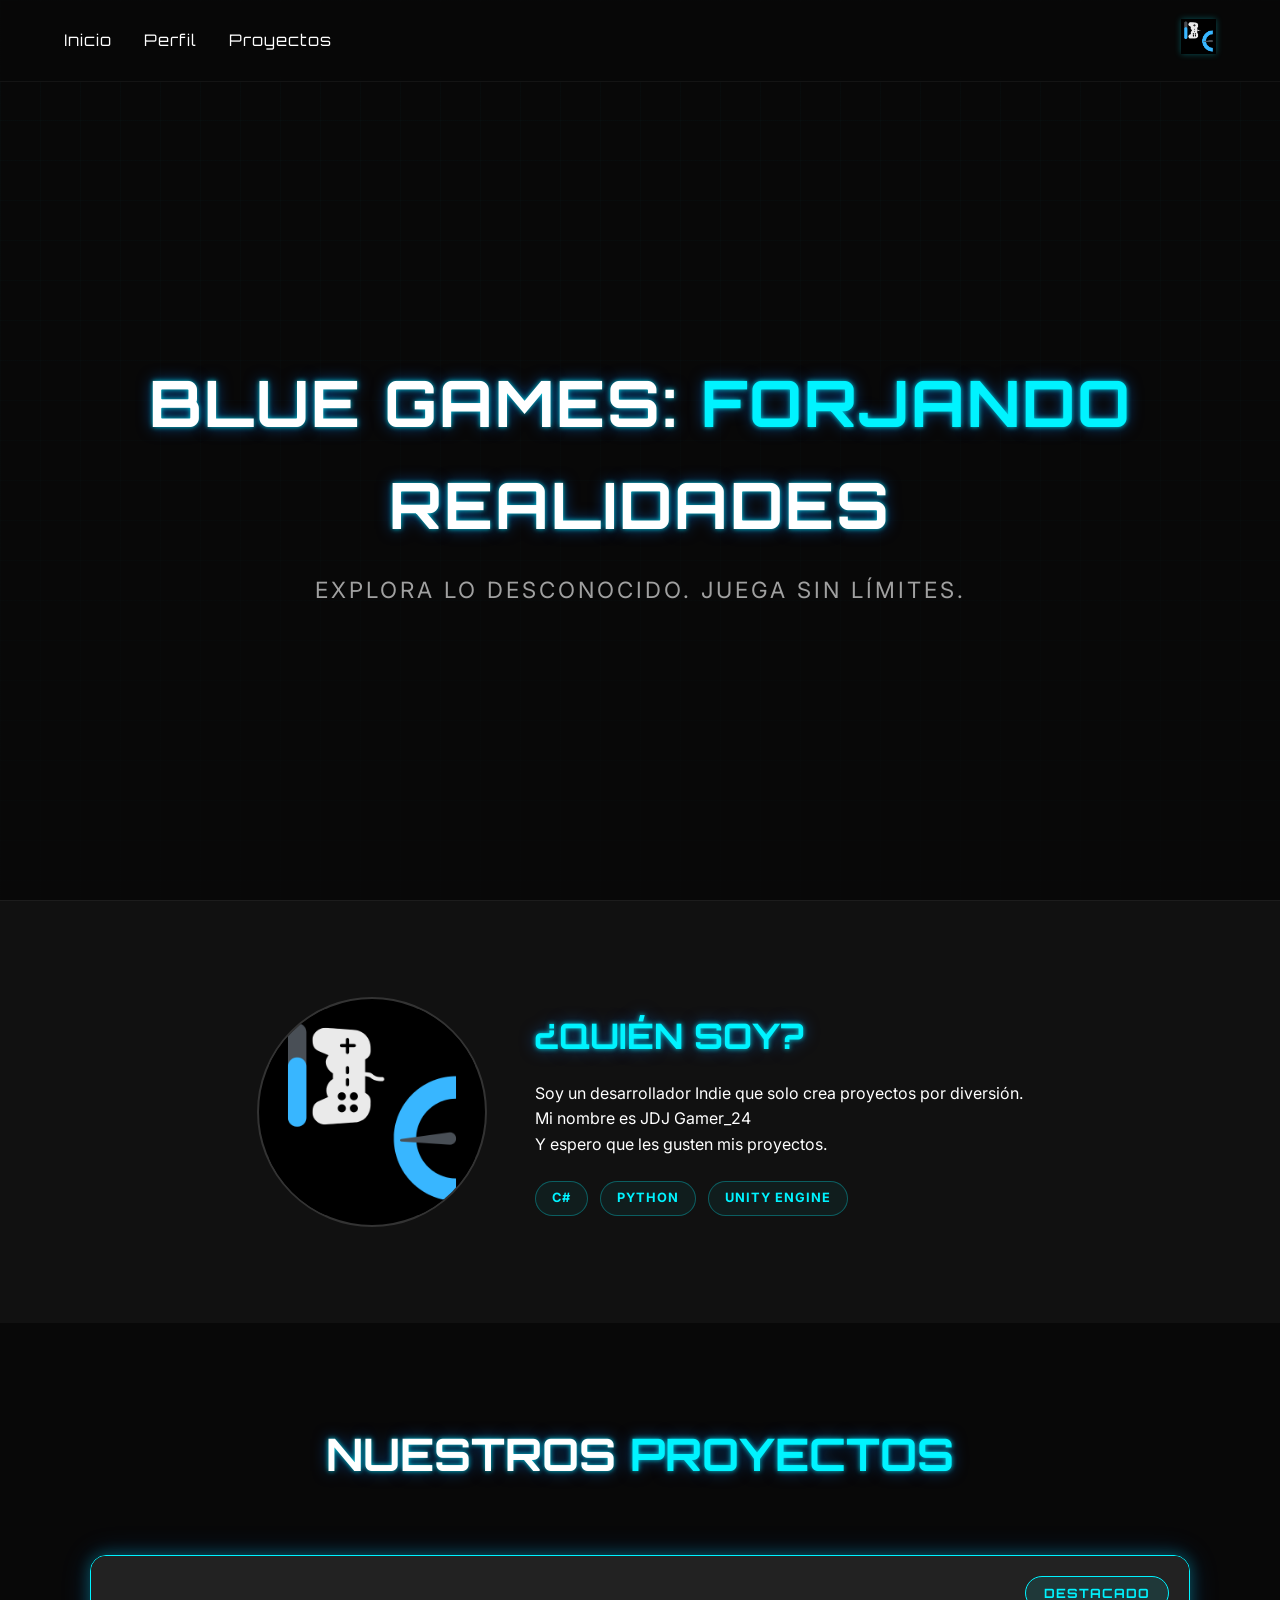
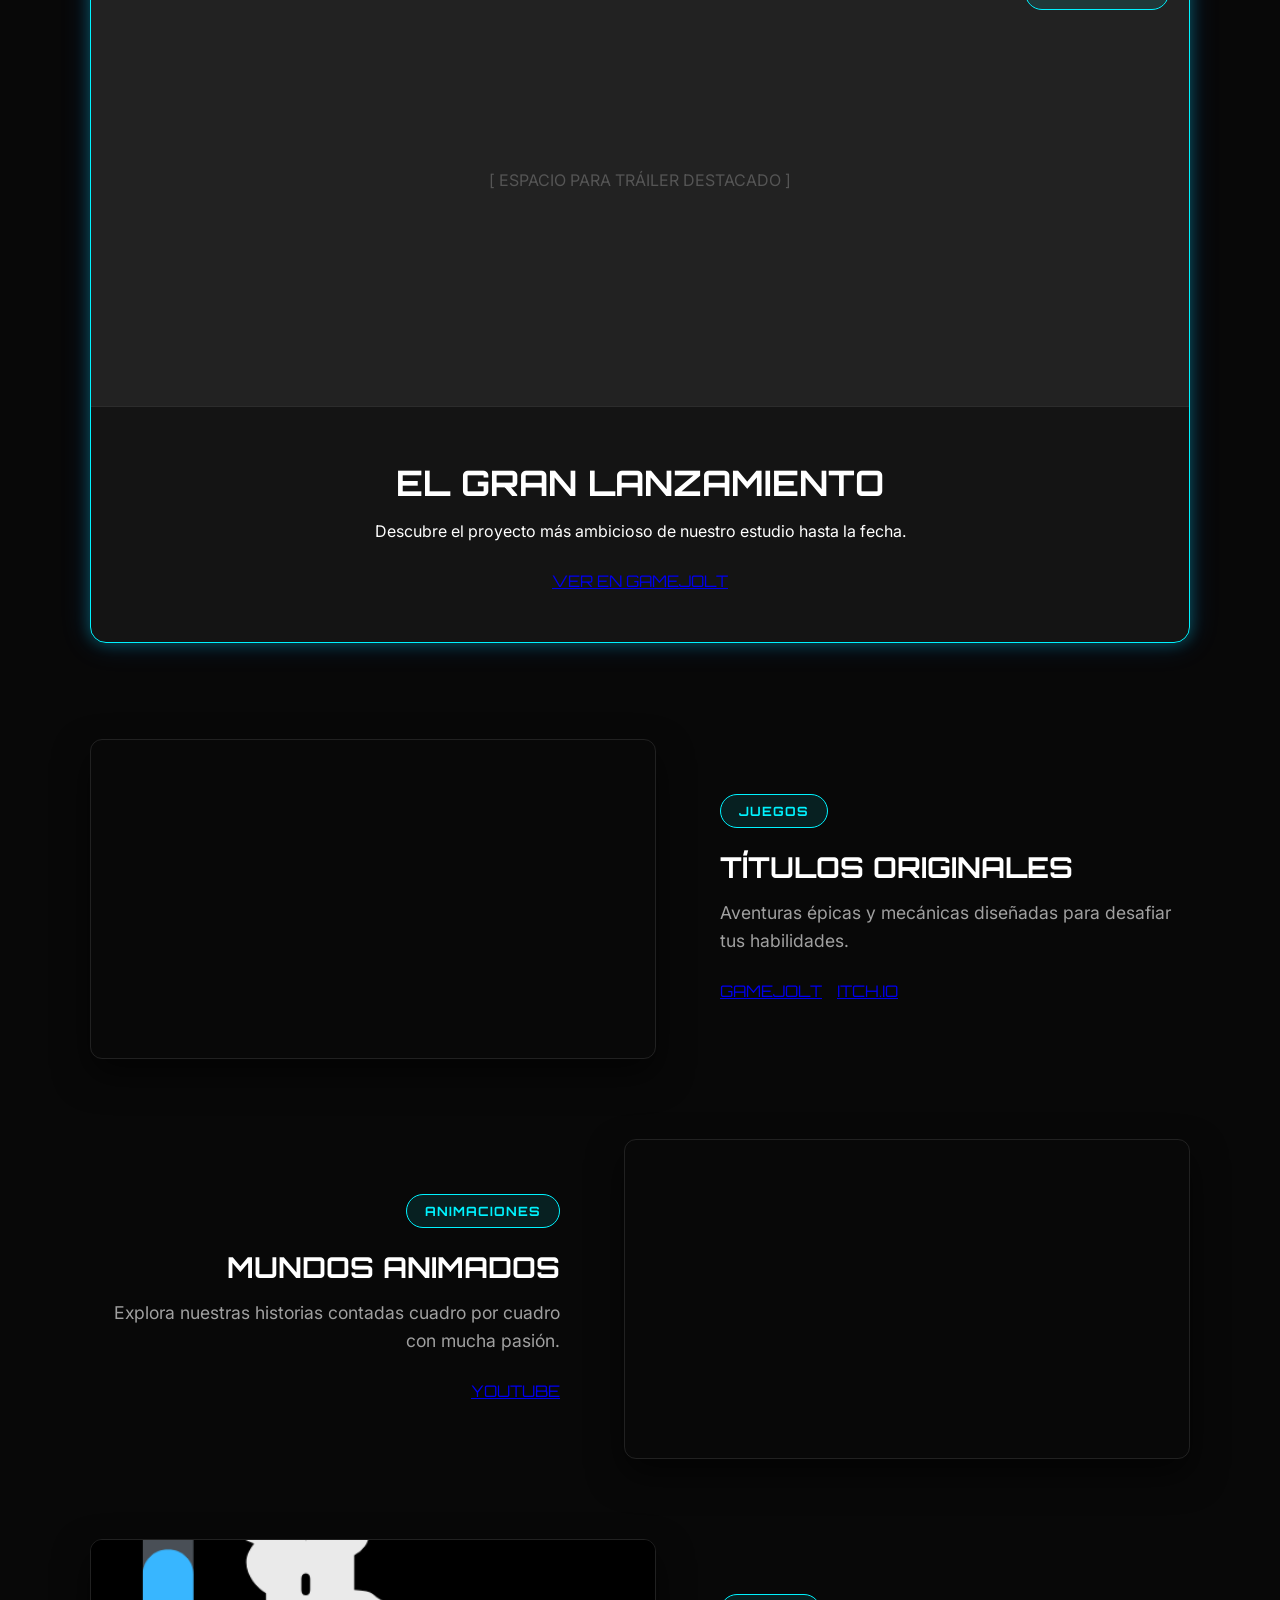
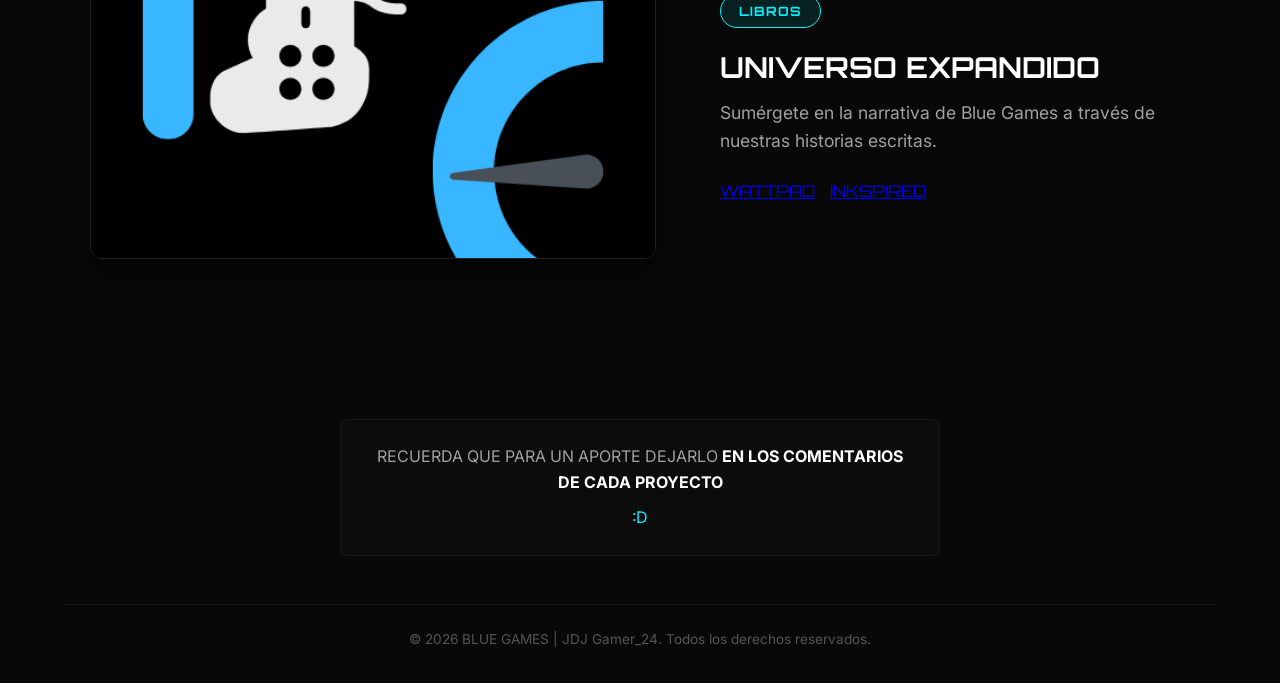
==== commit bca6c63a: "Rediseño completo: Layout en Zig-Zag y animaciones de scroll" ====
--- a/index.html
+++ b/index.html
@@ -62,38 +62,72 @@
     <section id="proyectos" class="games-section">
         <h2 class="section-title oculto">NUESTROS <span>PROYECTOS</span></h2>
         
-        <div class="games-grid">
-            <div class="project-card featured-project oculto">
-                <span class="project-type-label">Destacado</span>
-                <div class="project-media-placeholder">
-                    [ Imagen o Tráiler Principal ]
+        <div class="featured-project-container oculto">
+            <div class="featured-project">
+                <span class="project-type-label absolute-label">Destacado</span>
+                <div class="featured-media">
+                    <div style="background-color: #222; width: 100%; height: 100%; display:flex; align-items:center; justify-content:center; color:#555;">[ ESPACIO PARA TRÁILER DESTACADO ]</div>
                 </div>
-                <div class="platform-btn-group row-buttons">
-                    <a href="https://gamejolt.com/" class="platform-btn btn-gamejolt" target="_blank">GAMEJOLT</a>
-                    <a href="https://itch.io/" class="platform-btn btn-itchio" target="_blank">ITCH.IO</a>
+                <div class="featured-info">
+                    <h3>EL GRAN LANZAMIENTO</h3>
+                    <p>Descubre el proyecto más ambicioso de nuestro estudio hasta la fecha.</p>
+                    <div class="platform-btn-group row-buttons center-buttons">
+                        <a href="https://gamejolt.com/" class="platform-btn btn-gamejolt" target="_blank">VER EN GAMEJOLT</a>
+                    </div>
+                </div>
+            </div>
+        </div>
+
+        <div class="zigzag-container">
+            
+            <div class="zigzag-item oculto">
+                <div class="zigzag-media">
+                    <video autoplay loop muted playsinline class="media-fill">
+                        <source src="assets/juegos.mp4" type="video/mp4">
+                    </video>
+                </div>
+                <div class="zigzag-info left-align">
+                    <span class="project-type-label static-label">Juegos</span>
+                    <h3>TÍTULOS ORIGINALES</h3>
+                    <p>Aventuras épicas y mecánicas diseñadas para desafiar tus habilidades.</p>
+                    <div class="platform-btn-group row-buttons">
+                        <a href="https://gamejolt.com/" class="platform-btn btn-gamejolt" target="_blank">GAMEJOLT</a>
+                        <a href="https://itch.io/" class="platform-btn btn-itchio" target="_blank">ITCH.IO</a>
+                    </div>
                 </div>
             </div>
 
-            <div class="project-card oculto">
-                <span class="project-type-label">Animaciones</span>
-                <div class="project-media-placeholder">
-                    [ Video Animación ]
+            <div class="zigzag-item reverse oculto">
+                <div class="zigzag-media">
+                    <video autoplay loop muted playsinline class="media-fill">
+                        <source src="assets/animaciones.mp4" type="video/mp4">
+                    </video>
                 </div>
-                <div class="platform-btn-group">
-                    <a href="https://youtube.com/" class="platform-btn btn-youtube" target="_blank">YOUTUBE</a>
+                <div class="zigzag-info right-align">
+                    <span class="project-type-label static-label">Animaciones</span>
+                    <h3>MUNDOS ANIMADOS</h3>
+                    <p>Explora nuestras historias contadas cuadro por cuadro con mucha pasión.</p>
+                    <div class="platform-btn-group row-buttons">
+                        <a href="https://youtube.com/" class="platform-btn btn-youtube" target="_blank">YOUTUBE</a>
+                    </div>
                 </div>
             </div>
 
-            <div class="project-card oculto">
-                <span class="project-type-label">Libros</span>
-                <div class="project-media-placeholder">
-                    [ Portada Libro ]
+            <div class="zigzag-item oculto">
+                <div class="zigzag-media">
+                    <img src="assets/portada-libro.png" alt="Portada de Libro" class="media-fill">
                 </div>
-                <div class="platform-btn-group">
-                    <a href="https://wattpad.com/" class="platform-btn btn-wattpad" target="_blank">WATTPAD</a>
-                    <a href="https://getinkspired.com/" class="platform-btn btn-inkspired" target="_blank">INKSPIRED</a>
+                <div class="zigzag-info left-align">
+                    <span class="project-type-label static-label">Libros</span>
+                    <h3>UNIVERSO EXPANDIDO</h3>
+                    <p>Sumérgete en la narrativa de Blue Games a través de nuestras historias escritas.</p>
+                    <div class="platform-btn-group row-buttons">
+                        <a href="https://wattpad.com/" class="platform-btn btn-wattpad" target="_blank">WATTPAD</a>
+                        <a href="https://getinkspired.com/" class="platform-btn btn-inkspired" target="_blank">INKSPIRED</a>
+                    </div>
                 </div>
             </div>
+
         </div>
     </section>
 
--- a/css/style.css
+++ b/css/style.css
@@ -191,8 +191,9 @@
     letter-spacing: 1px;
 }
 
-/* --- SECCIÓN DE PROYECTOS --- */
+/* --- SECCIÓN DE PROYECTOS (DESTACADO Y ZIG-ZAG) --- */
 .games-section { padding: 6rem 5%; }
+
 .section-title {
     text-align: center;
     font-size: 2.8rem;
@@ -202,89 +203,139 @@
 }
 .section-title span { color: var(--neon-blue); }
 
-.games-grid {
-    display: grid;
-    grid-template-columns: repeat(2, 1fr);
-    gap: 2.5rem;
-    max-width: 1100px;
-    margin: 0 auto;
-}
-
-/* Modificador para Proyecto Destacado */
-.featured-project {
-    grid-column: 1 / -1; /* Ocupa todo el ancho disponible */
-}
-
-.featured-project .project-media-placeholder {
-    height: 300px; /* Más alto que los normales */
-}
-
-.row-buttons {
-    flex-direction: row !important;
-    justify-content: center;
-}
-
-.project-card {
-    background-color: var(--glass-bg);
-    border: 1px solid var(--glass-border);
-    border-radius: 12px;
-    padding: 2.5rem;
-    text-align: center;
-    position: relative;
-    transition: transform 0.3s ease, border-color 0.3s ease, box-shadow 0.3s ease;
-    backdrop-filter: blur(5px);
-}
-
-.project-card:hover {
-    transform: translateY(-8px);
-    border-color: var(--neon-blue);
-    box-shadow: var(--neon-box-glow);
-}
-
+/* Etiquetas de categoría */
 .project-type-label {
     background-color: rgba(0, 243, 255, 0.1);
     color: var(--neon-blue);
-    padding: 5px 15px;
+    padding: 6px 18px;
     border-radius: 20px;
     font-size: 0.8rem;
-    position: absolute;
-    top: 20px;
-    right: 20px;
     border: 1px solid var(--neon-blue);
-}
-
-.project-media-placeholder {
-    height: 200px;
-    border: 2px dashed #444;
-    display: flex;
-    align-items: center;
+    text-transform: uppercase;
+    font-weight: bold;
+    letter-spacing: 1px;
+}
+.absolute-label { position: absolute; top: 20px; right: 20px; z-index: 10; }
+.static-label { display: inline-block; margin-bottom: 1rem; }
+
+/* Grupo de botones en fila */
+.row-buttons {
+    display: flex;
+    flex-direction: row;
+    gap: 15px;
+    margin-top: 1.5rem;
+    flex-wrap: wrap;
+}
+.center-buttons { justify-content: center; }
+
+/* --- 1. PROYECTO DESTACADO --- */
+.featured-project-container {
+    max-width: 1100px;
+    margin: 0 auto 6rem auto;
+}
+.featured-project {
+    background-color: var(--glass-bg);
+    border: 1px solid var(--neon-blue); /* Borde especial brillante */
+    border-radius: 16px;
+    overflow: hidden;
+    box-shadow: var(--neon-box-glow);
+    position: relative;
+    text-align: center;
+    transition: transform 0.3s ease;
+}
+.featured-project:hover { transform: translateY(-5px); }
+
+.featured-media {
+    width: 100%;
+    height: 450px;
+    position: relative;
+}
+.featured-info {
+    padding: 3rem 2rem;
+    border-top: 1px solid var(--glass-border);
+}
+.featured-info h3 {
+    font-family: 'Orbitron', sans-serif;
+    font-size: 2.2rem;
+    color: var(--text-light);
+    margin-bottom: 0.5rem;
+}
+
+/* --- 2. RECORRIDO ZIG-ZAG --- */
+.zigzag-container {
+    max-width: 1100px;
+    margin: 0 auto;
+    display: flex;
+    flex-direction: column;
+    gap: 5rem; /* Espacio grande entre cada proyecto */
+}
+
+.zigzag-item {
+    display: flex;
+    align-items: center;
+    gap: 4rem;
+}
+
+/* La clase reverse invierte el orden para Animaciones */
+.zigzag-item.reverse {
+    flex-direction: row-reverse;
+}
+
+.zigzag-media {
+    flex: 1.2; /* El video/imagen ocupa un poco más de espacio que el texto */
+    height: 320px;
+    border-radius: 12px;
+    overflow: hidden;
+    border: 1px solid var(--glass-border);
+    box-shadow: 0 15px 35px rgba(0,0,0,0.6);
+    transition: transform 0.4s ease, border-color 0.4s ease;
+}
+.zigzag-media:hover {
+    transform: scale(1.03);
+    border-color: var(--neon-blue);
+}
+
+.media-fill {
+    width: 100%;
+    height: 100%;
+    object-fit: cover; /* Adapta el video/imagen sin deformarlo */
+    display: block;
+}
+
+.zigzag-info {
+    flex: 1;
+    display: flex;
+    flex-direction: column;
     justify-content: center;
-    color: #777;
-    margin: 1.5rem 0;
-    border-radius: 8px;
-}
-
-/* Botones de Plataformas */
-.platform-btn-group { display: flex; flex-direction: column; gap: 12px; }
-.platform-btn {
-    padding: 12px 24px;
-    text-decoration: none;
-    border-radius: 6px;
-    font-size: 0.9rem;
-    letter-spacing: 1px;
-    border: 2px solid transparent;
-    transition: all 0.3s ease;
-}
-.btn-gamejolt { background-color: #1a1a1a; color: #ccff00; border-color: #ccff00; }
-.btn-gamejolt:hover { background-color: #ccff00; color: #000; box-shadow: 0 0 15px rgba(204, 255, 0, 0.4); }
-.btn-itchio { background-color: #fa5c5c; color: #ffffff; }
-.btn-itchio:hover { background-color: #e04a4a; box-shadow: 0 0 15px rgba(250, 92, 92, 0.5); }
-.btn-youtube { background-color: #ff0000; color: #ffffff; }
-.btn-youtube:hover { background-color: #cc0000; box-shadow: 0 0 15px rgba(255, 0, 0, 0.5); }
-.btn-wattpad { background-color: #ff500a; color: #ffffff; }
-.btn-wattpad:hover { background-color: #e04608; box-shadow: 0 0 15px rgba(255, 80, 10, 0.5); }
-.btn-inkspired { background-color: #111a24; color: #00e5ff; border-color: #00e5ff; }
-.btn-inkspired:hover { background-color: #00e5ff; color: #000; box-shadow: 0 0 15px rgba(0, 229, 255, 0.4); }
+}
+.left-align { align-items: flex-start; text-align: left; }
+.right-align { align-items: flex-end; text-align: right; }
+
+.zigzag-info h3 {
+    font-family: 'Orbitron', sans-serif;
+    font-size: 1.8rem;
+    color: var(--text-light);
+    margin-bottom: 0.5rem;
+}
+.zigzag-info p {
+    color: var(--text-muted);
+    font-size: 1.1rem;
+}
+
+/* --- RESPONSIVIDAD (Actualiza la parte de móviles) --- */
+@media (max-width: 900px) {
+    .zigzag-item, .zigzag-item.reverse {
+        flex-direction: column;
+        gap: 2rem;
+    }
+    .zigzag-info.left-align, .zigzag-info.right-align {
+        align-items: center;
+        text-align: center;
+    }
+    .row-buttons { justify-content: center; }
+    .featured-media { height: 280px; }
+    .zigzag-media { width: 100%; height: 250px; }
+}
 
 /* --- FOOTER --- */
 footer {
